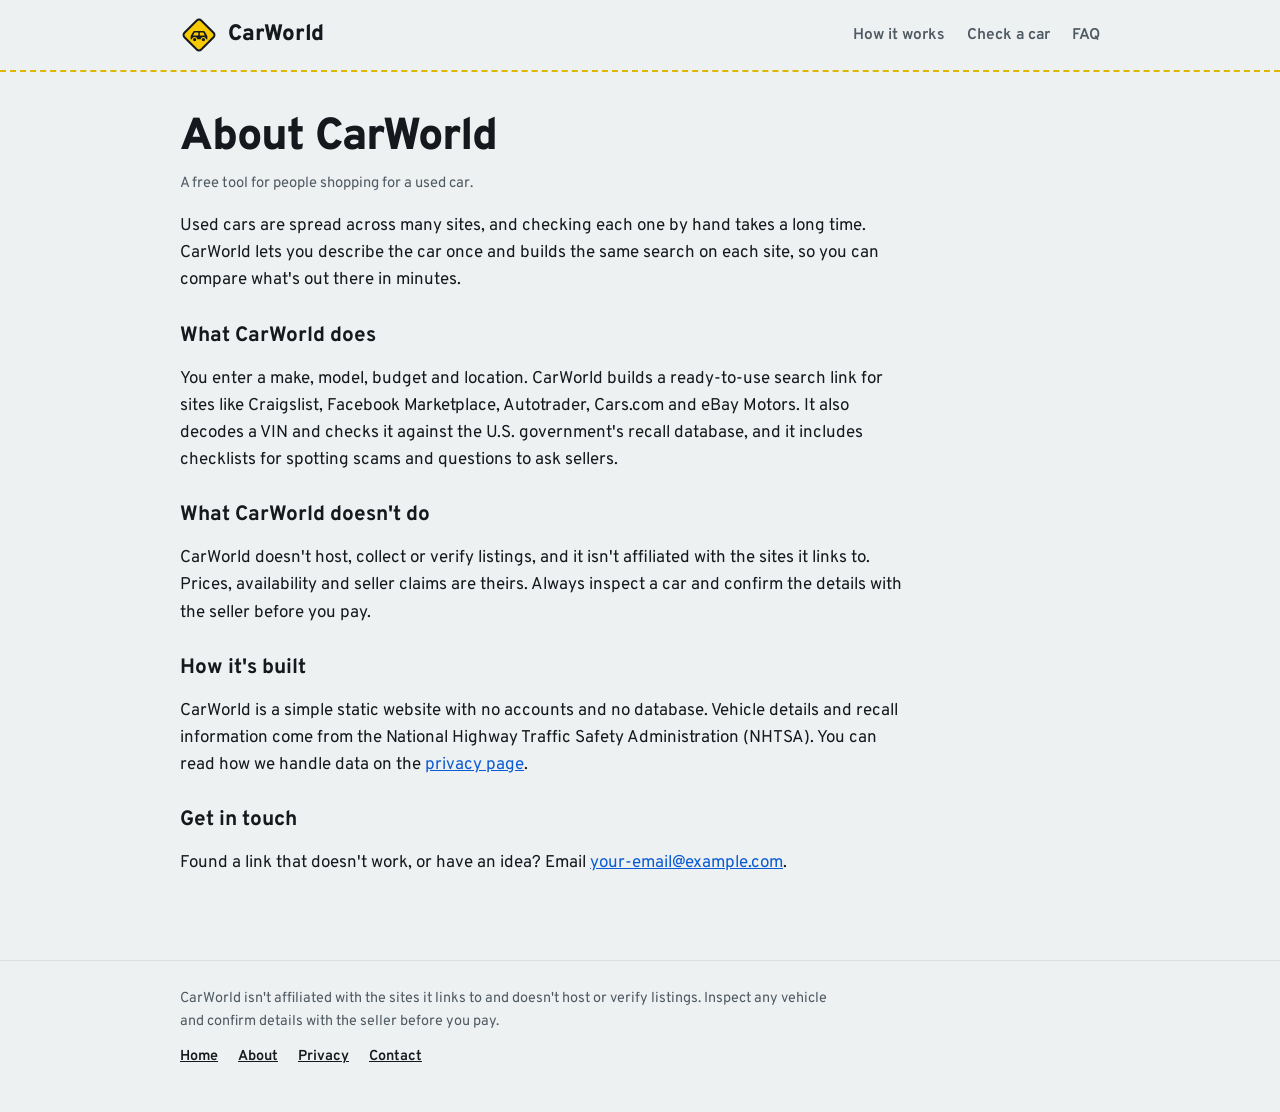
==== about.html @ ff6c43a3 "Add files via upload" ====
<!doctype html>
<html lang="en">
<head>
<meta charset="utf-8">
<meta name="viewport" content="width=device-width, initial-scale=1">
<title>About CarWorld</title>
<meta name="description" content="CarWorld is a free tool that builds the same used-car search on many sites at once, with a VIN decoder and recall check.">
<link rel="canonical" href="https://salahguend.github.io/CarWorld/about.html">
<link rel="icon" href="favicon.svg" type="image/svg+xml">
<link rel="preconnect" href="https://fonts.googleapis.com">
<link rel="preconnect" href="https://fonts.gstatic.com" crossorigin>
<link rel="stylesheet" href="https://fonts.googleapis.com/css2?family=Overpass:wght@400;600;700;800&display=swap">
<link rel="stylesheet" href="styles.css">
</head>
<body>
<header class="site-header">
  <div class="wrap">
    <a class="brand" href="./"><img src="favicon.svg" alt="" width="38" height="38">CarWorld</a>
    <nav class="nav" aria-label="Main">
      <a href="./#how">How it works</a>
      <a href="./#check">Check a car</a>
      <a href="./#faq">FAQ</a>
    </nav>
  </div>
</header>

<main class="wrap">
  <article class="prose">
    <h1>About CarWorld</h1>
    <p class="meta">A free tool for people shopping for a used car.</p>

    <p>Used cars are spread across many sites, and checking each one by hand takes a long time. CarWorld lets you describe the car once and builds the same search on each site, so you can compare what's out there in minutes.</p>

    <h2>What CarWorld does</h2>
    <p>You enter a make, model, budget and location. CarWorld builds a ready-to-use search link for sites like Craigslist, Facebook Marketplace, Autotrader, Cars.com and eBay Motors. It also decodes a VIN and checks it against the U.S. government's recall database, and it includes checklists for spotting scams and questions to ask sellers.</p>

    <h2>What CarWorld doesn't do</h2>
    <p>CarWorld doesn't host, collect or verify listings, and it isn't affiliated with the sites it links to. Prices, availability and seller claims are theirs. Always inspect a car and confirm the details with the seller before you pay.</p>

    <h2>How it's built</h2>
    <p>CarWorld is a simple static website with no accounts and no database. Vehicle details and recall information come from the National Highway Traffic Safety Administration (NHTSA). You can read how we handle data on the <a href="privacy.html">privacy page</a>.</p>

    <h2>Get in touch</h2>
    <p>Found a link that doesn't work, or have an idea? Email <a href="mailto:your-email@example.com">your-email@example.com</a>.</p>
  </article>
</main>

<footer class="site-footer">
  <div class="wrap">
    <p>CarWorld isn't affiliated with the sites it links to and doesn't host or verify listings. Inspect any vehicle and confirm details with the seller before you pay.</p>
    <div class="foot-links">
      <a href="./">Home</a>
      <a href="about.html">About</a>
      <a href="privacy.html">Privacy</a>
      <a href="mailto:your-email@example.com">Contact</a>
    </div>
  </div>
</footer>
</body>
</html>
---- styles.css ----
/* CarWorld shared styles */
:root{
  --paper:#eef1f2; --surface:#ffffff; --ink:#15181c; --muted:#4f5a63; --line:#d9dfe2; --field:#aeb8bf;
  --sign:#0b6a4a; --sign-soft:#c4e6d6;
  --caution:#f6c900; --caution-d:#dfb600;
  --link:#0b5bd3; --bad:#b3261e; --ok:#12703f;
  font-family:"Overpass",system-ui,-apple-system,"Segoe UI",Roboto,sans-serif;
}
@media (prefers-color-scheme:dark){
  :root{--paper:#101316; --surface:#181d21; --ink:#eceff1; --muted:#a2adb5; --line:#2a3237; --field:#4a565e; --link:#7db0ff; --bad:#ff8a80; --ok:#5fd394}
}
*{box-sizing:border-box}
html{scroll-behavior:smooth}
body{margin:0;background:var(--paper);color:var(--ink);font-size:17px;line-height:1.6}
a{color:var(--link)}
h1,h2,h3{line-height:1.15;margin:0}
.wrap{max-width:960px;margin:0 auto;padding:0 20px}
:focus-visible{outline:3px solid var(--link);outline-offset:2px}

/* header */
.site-header{border-bottom:2px dashed var(--caution-d)}
.site-header .wrap{display:flex;align-items:center;justify-content:space-between;gap:16px;flex-wrap:wrap;padding-top:16px;padding-bottom:16px}
.brand{display:flex;align-items:center;gap:10px;color:var(--ink);text-decoration:none;font-weight:800;font-size:1.4rem;letter-spacing:-.01em}
.brand img{width:38px;height:38px;display:block}
.nav{display:flex;gap:22px;flex-wrap:wrap}
.nav a{color:var(--muted);text-decoration:none;font-weight:600;font-size:.97rem}
.nav a:hover{color:var(--ink);text-decoration:underline}

/* intro */
.intro{padding:46px 0 26px}
.intro h1{font-size:clamp(2.1rem,5.6vw,3.5rem);font-weight:800;letter-spacing:-.02em;max-width:16ch}
.intro p{font-size:1.12rem;color:var(--muted);max-width:60ch;margin:16px 0 0}

/* form */
.panel{background:var(--surface);border:1px solid var(--line);border-radius:12px;padding:22px}
.group{display:grid;grid-template-columns:170px 1fr;gap:10px 24px;padding:18px 0;border-top:1px solid var(--line)}
.group:first-of-type{border-top:0;padding-top:0}
.group h3{font-size:1.05rem;font-weight:700}
.group .why{display:block;font-weight:400;font-size:.88rem;color:var(--muted);margin-top:2px}
.fields{display:grid;grid-template-columns:repeat(auto-fit,minmax(130px,1fr));gap:12px}
label{display:block;font-size:.88rem;font-weight:600;margin-bottom:4px}
input,select{width:100%;padding:11px 12px;border:1px solid var(--field);border-radius:8px;background:var(--surface);color:var(--ink);font:inherit}
input::placeholder{color:#7a858d}
.actions{display:flex;gap:10px;flex-wrap:wrap;padding-top:18px;border-top:1px solid var(--line)}
.btn{font:inherit;font-weight:700;cursor:pointer;border-radius:8px;border:2px solid var(--ink);padding:11px 20px;transition:background-color .15s}
.btn-primary{background:var(--caution);color:#15181c}
.btn-primary:hover{background:var(--caution-d)}
.btn-quiet{background:transparent;color:var(--ink)}
.btn-quiet:hover{background:rgba(127,127,127,.15)}
.hint{font-size:.9rem;color:var(--muted);margin:12px 0 0;max-width:70ch}

/* the sign */
.sign{background:var(--sign);color:#fff;border-radius:16px;padding:9px;margin:30px 0}
.sign-inner{border:3px solid #fff;border-radius:10px;padding:22px 24px 14px}
.sign h2{font-size:1.7rem;font-weight:800;letter-spacing:-.01em}
.sign-sub{color:var(--sign-soft);margin:6px 0 16px;min-height:1.6em}
.exits{display:grid;grid-template-columns:repeat(auto-fit,minmax(270px,1fr));column-gap:30px;list-style:none;margin:0;padding:0}
.exit{display:flex;align-items:center;justify-content:space-between;gap:14px;padding:13px 6px;color:#fff;text-decoration:none;border-top:1px solid rgba(255,255,255,.4);transition:background-color .15s}
.exit b{display:block;font-size:1.12rem;font-weight:700}
.exit small{display:block;color:var(--sign-soft);font-size:.88rem;line-height:1.35}
a.exit:hover{background:rgba(255,255,255,.14)}
a.exit:focus-visible{outline:3px solid var(--caution);outline-offset:-3px}
.exit.idle{opacity:.72}
.chev{width:11px;height:11px;border-top:3px solid #fff;border-right:3px solid #fff;transform:rotate(45deg);flex:none;margin-right:4px}
.sign-note{font-size:.9rem;color:var(--sign-soft);margin:6px 0 4px;border-top:1px solid rgba(255,255,255,.4);padding-top:12px}
.sign-note:empty{display:none}

/* saved */
.saved-row{display:flex;justify-content:space-between;gap:12px;padding:10px 0;border-top:1px solid var(--line)}
.saved-row:first-of-type{border-top:0}
.linkish{background:none;border:0;padding:0;font:inherit;color:var(--link);text-decoration:underline;cursor:pointer;text-align:left}

/* sections */
.block{padding:42px 0 6px}
.block>h2{font-size:1.7rem;font-weight:800;letter-spacing:-.01em;margin-bottom:6px}
.block>.lede{color:var(--muted);max-width:62ch;margin:0 0 22px}
.steps{display:grid;grid-template-columns:repeat(auto-fit,minmax(220px,1fr));gap:26px;margin-top:20px}
.step{border-top:4px solid var(--ink);padding-top:14px}
.step .n{display:inline-grid;place-items:center;width:30px;height:30px;border-radius:50%;background:var(--caution);color:#15181c;font-weight:800;margin-bottom:10px}
.step h3{font-size:1.15rem;margin-bottom:6px}
.step p{margin:0;color:var(--muted)}

/* tabs */
.tabs{display:flex;gap:4px;border-bottom:2px solid var(--line);margin-bottom:18px;flex-wrap:wrap}
.tabs button{background:none;border:0;border-bottom:4px solid transparent;margin-bottom:-2px;padding:10px 14px;font:inherit;font-weight:700;color:var(--muted);cursor:pointer}
.tabs button[aria-selected="true"]{color:var(--ink);border-bottom-color:var(--caution)}
.vin-row{display:flex;gap:10px;flex-wrap:wrap;margin-top:4px}
.vin-row input{flex:1;min-width:230px;font-family:ui-monospace,"SF Mono",Menlo,Consolas,monospace;letter-spacing:.06em;text-transform:uppercase}
table{border-collapse:collapse;width:100%;font-size:.97rem;margin-top:14px}
td{padding:8px 10px;border-top:1px solid var(--line);vertical-align:top}
td:first-child{color:var(--muted);width:34%}
.warn{color:var(--bad);font-weight:600}
.ok{color:var(--ok);font-weight:600}
ul.check{padding-left:22px;margin:8px 0 18px}
ul.check li{margin:6px 0}
.sub-h{font-weight:700;margin:0}

/* faq */
.faq{border-top:1px solid var(--line)}
.faq details{border-bottom:1px solid var(--line)}
.faq summary{cursor:pointer;list-style:none;padding:16px 36px 16px 0;font-weight:700;font-size:1.05rem;position:relative}
.faq summary::-webkit-details-marker{display:none}
.faq summary::after{content:"+";position:absolute;right:6px;top:12px;font-size:1.5rem;font-weight:400;color:var(--muted)}
.faq details[open] summary::after{content:"\2212"}
.faq details p{margin:0 0 16px;color:var(--muted);max-width:64ch}

/* footer */
.site-footer{margin-top:56px;border-top:1px solid var(--line);padding:26px 0 44px;font-size:.9rem;color:var(--muted)}
.site-footer p{max-width:72ch;margin:0 0 12px}
.foot-links{display:flex;gap:20px;flex-wrap:wrap;margin-top:6px}
.foot-links a{color:var(--ink);font-weight:600}

/* content pages */
.prose{padding:40px 0 10px;max-width:66ch}
.prose h1{font-size:clamp(2rem,5vw,2.8rem);font-weight:800;letter-spacing:-.02em;margin-bottom:8px}
.prose h2{font-size:1.3rem;font-weight:700;margin:30px 0 6px}
.prose p,.prose li{color:var(--ink)}
.prose .meta{color:var(--muted);font-size:.92rem;margin:0 0 18px}

[hidden]{display:none!important}

@media (max-width:680px){
  .group{grid-template-columns:1fr}
  .sign-inner{padding:18px 16px 10px}
  .panel{padding:16px}
}
@media (prefers-reduced-motion:reduce){
  *{transition:none!important}
  html{scroll-behavior:auto}
}
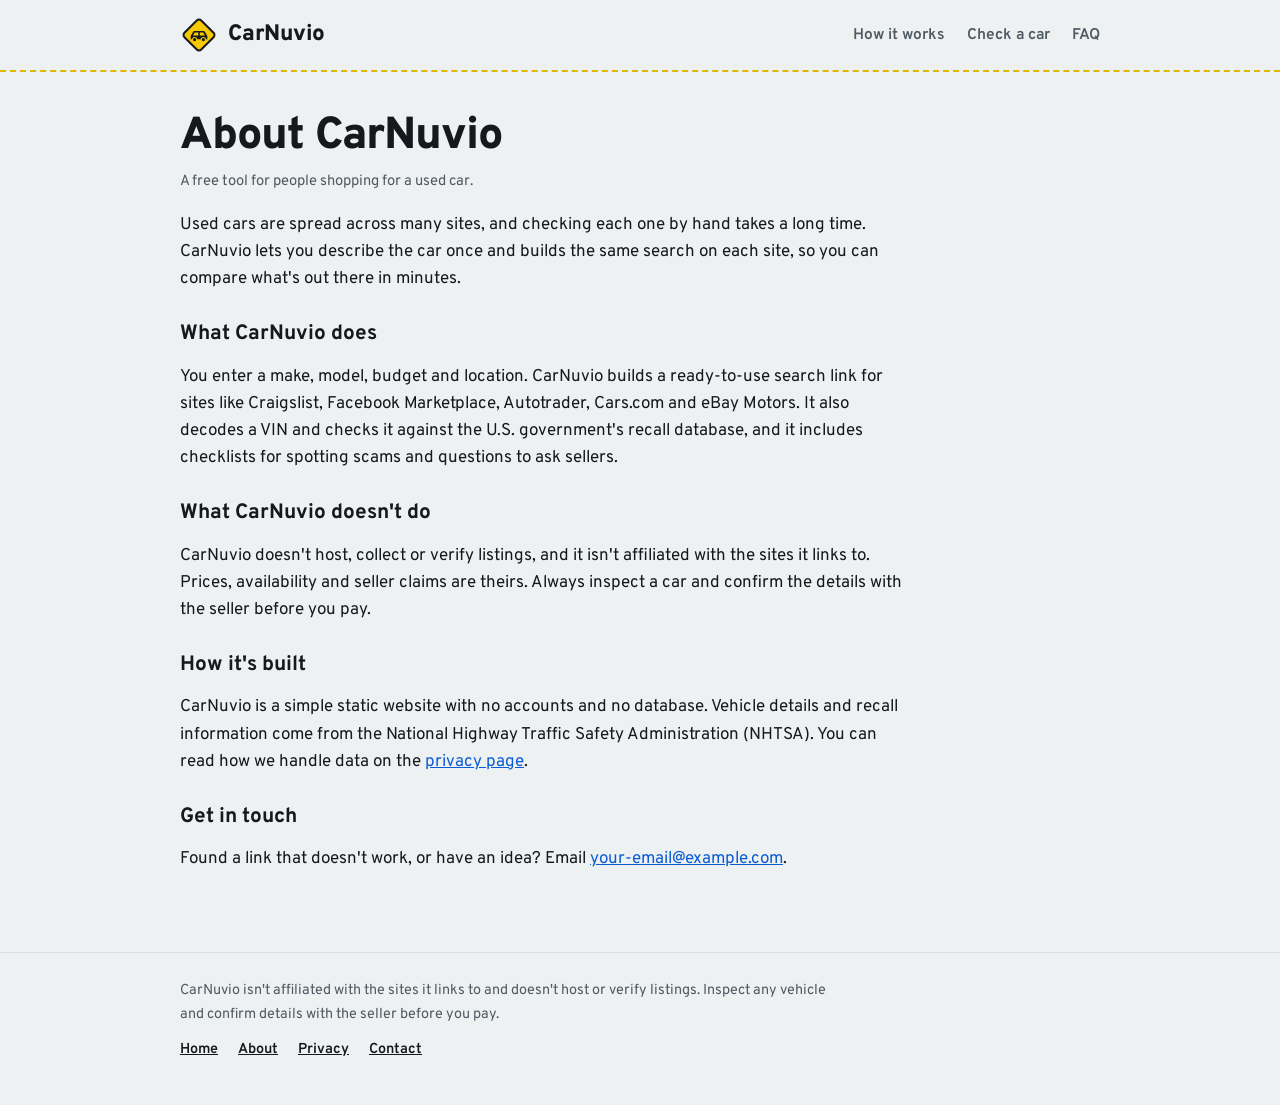
==== commit e3d675c6: "Add files via upload" ====
--- a/about.html
+++ b/about.html
@@ -3,9 +3,9 @@
 <head>
 <meta charset="utf-8">
 <meta name="viewport" content="width=device-width, initial-scale=1">
-<title>About CarWorld</title>
-<meta name="description" content="CarWorld is a free tool that builds the same used-car search on many sites at once, with a VIN decoder and recall check.">
-<link rel="canonical" href="https://salahguend.github.io/CarWorld/about.html">
+<title>About CarNuvio</title>
+<meta name="description" content="CarNuvio is a free tool that builds the same used-car search on many sites at once, with a VIN decoder and recall check.">
+<link rel="canonical" href="https://salahguend.github.io/CarNuvio/about.html">
 <link rel="icon" href="favicon.svg" type="image/svg+xml">
 <link rel="preconnect" href="https://fonts.googleapis.com">
 <link rel="preconnect" href="https://fonts.gstatic.com" crossorigin>
@@ -15,7 +15,7 @@
 <body>
 <header class="site-header">
   <div class="wrap">
-    <a class="brand" href="./"><img src="favicon.svg" alt="" width="38" height="38">CarWorld</a>
+    <a class="brand" href="./"><img src="favicon.svg" alt="" width="38" height="38">CarNuvio</a>
     <nav class="nav" aria-label="Main">
       <a href="./#how">How it works</a>
       <a href="./#check">Check a car</a>
@@ -26,19 +26,19 @@
 
 <main class="wrap">
   <article class="prose">
-    <h1>About CarWorld</h1>
+    <h1>About CarNuvio</h1>
     <p class="meta">A free tool for people shopping for a used car.</p>
 
-    <p>Used cars are spread across many sites, and checking each one by hand takes a long time. CarWorld lets you describe the car once and builds the same search on each site, so you can compare what's out there in minutes.</p>
+    <p>Used cars are spread across many sites, and checking each one by hand takes a long time. CarNuvio lets you describe the car once and builds the same search on each site, so you can compare what's out there in minutes.</p>
 
-    <h2>What CarWorld does</h2>
-    <p>You enter a make, model, budget and location. CarWorld builds a ready-to-use search link for sites like Craigslist, Facebook Marketplace, Autotrader, Cars.com and eBay Motors. It also decodes a VIN and checks it against the U.S. government's recall database, and it includes checklists for spotting scams and questions to ask sellers.</p>
+    <h2>What CarNuvio does</h2>
+    <p>You enter a make, model, budget and location. CarNuvio builds a ready-to-use search link for sites like Craigslist, Facebook Marketplace, Autotrader, Cars.com and eBay Motors. It also decodes a VIN and checks it against the U.S. government's recall database, and it includes checklists for spotting scams and questions to ask sellers.</p>
 
-    <h2>What CarWorld doesn't do</h2>
-    <p>CarWorld doesn't host, collect or verify listings, and it isn't affiliated with the sites it links to. Prices, availability and seller claims are theirs. Always inspect a car and confirm the details with the seller before you pay.</p>
+    <h2>What CarNuvio doesn't do</h2>
+    <p>CarNuvio doesn't host, collect or verify listings, and it isn't affiliated with the sites it links to. Prices, availability and seller claims are theirs. Always inspect a car and confirm the details with the seller before you pay.</p>
 
     <h2>How it's built</h2>
-    <p>CarWorld is a simple static website with no accounts and no database. Vehicle details and recall information come from the National Highway Traffic Safety Administration (NHTSA). You can read how we handle data on the <a href="privacy.html">privacy page</a>.</p>
+    <p>CarNuvio is a simple static website with no accounts and no database. Vehicle details and recall information come from the National Highway Traffic Safety Administration (NHTSA). You can read how we handle data on the <a href="privacy.html">privacy page</a>.</p>
 
     <h2>Get in touch</h2>
     <p>Found a link that doesn't work, or have an idea? Email <a href="mailto:your-email@example.com">your-email@example.com</a>.</p>
@@ -47,7 +47,7 @@
 
 <footer class="site-footer">
   <div class="wrap">
-    <p>CarWorld isn't affiliated with the sites it links to and doesn't host or verify listings. Inspect any vehicle and confirm details with the seller before you pay.</p>
+    <p>CarNuvio isn't affiliated with the sites it links to and doesn't host or verify listings. Inspect any vehicle and confirm details with the seller before you pay.</p>
     <div class="foot-links">
       <a href="./">Home</a>
       <a href="about.html">About</a>
--- a/styles.css
+++ b/styles.css
@@ -1,4 +1,4 @@
-/* CarWorld shared styles */
+/* CarNuvio shared styles */
 :root{
   --paper:#eef1f2; --surface:#ffffff; --ink:#15181c; --muted:#4f5a63; --line:#d9dfe2; --field:#aeb8bf;
   --sign:#0b6a4a; --sign-soft:#c4e6d6;
@@ -13,7 +13,7 @@
 html{scroll-behavior:smooth}
 body{margin:0;background:var(--paper);color:var(--ink);font-size:17px;line-height:1.6}
 a{color:var(--link)}
-h1,h2,h3{line-height:1.15;margin:0}
+h1,h2,h3{line-height:1.12;margin:0}
 .wrap{max-width:960px;margin:0 auto;padding:0 20px}
 :focus-visible{outline:3px solid var(--link);outline-offset:2px}
 
@@ -27,22 +27,30 @@
 .nav a:hover{color:var(--ink);text-decoration:underline}
 
 /* intro */
-.intro{padding:46px 0 26px}
-.intro h1{font-size:clamp(2.1rem,5.6vw,3.5rem);font-weight:800;letter-spacing:-.02em;max-width:16ch}
-.intro p{font-size:1.12rem;color:var(--muted);max-width:60ch;margin:16px 0 0}
+.intro{padding:56px 0 30px}
+.intro h1{font-size:clamp(2.4rem,6.6vw,4.1rem);font-weight:800;letter-spacing:-.025em;max-width:15ch}
+.intro p{font-size:1.15rem;color:var(--muted);max-width:56ch;margin:18px 0 0}
 
 /* form */
-.panel{background:var(--surface);border:1px solid var(--line);border-radius:12px;padding:22px}
-.group{display:grid;grid-template-columns:170px 1fr;gap:10px 24px;padding:18px 0;border-top:1px solid var(--line)}
-.group:first-of-type{border-top:0;padding-top:0}
-.group h3{font-size:1.05rem;font-weight:700}
-.group .why{display:block;font-weight:400;font-size:.88rem;color:var(--muted);margin-top:2px}
-.fields{display:grid;grid-template-columns:repeat(auto-fit,minmax(130px,1fr));gap:12px}
-label{display:block;font-size:.88rem;font-weight:600;margin-bottom:4px}
-input,select{width:100%;padding:11px 12px;border:1px solid var(--field);border-radius:8px;background:var(--surface);color:var(--ink);font:inherit}
+.panel{background:var(--surface);border:1px solid var(--line);border-radius:14px;padding:24px}
+.quick{display:flex;align-items:center;gap:12px 14px;flex-wrap:wrap;margin-bottom:22px}
+.quick-label{font-weight:700;font-size:.95rem}
+.chips{display:flex;gap:8px;flex-wrap:wrap}
+.chip{font:inherit;font-weight:600;font-size:.95rem;min-height:44px;padding:8px 16px;border-radius:999px;border:1.5px solid var(--field);background:var(--surface);color:var(--ink);cursor:pointer;transition:background-color .15s,border-color .15s}
+.chip:hover{border-color:var(--ink)}
+.chip[aria-pressed="true"]{background:var(--ink);color:var(--paper);border-color:var(--ink)}
+.fields{display:grid;grid-template-columns:repeat(auto-fit,minmax(150px,1fr));gap:14px}
+label{display:block;font-size:.9rem;font-weight:600;margin-bottom:5px}
+input,select{width:100%;min-height:50px;padding:12px 13px;border:1px solid var(--field);border-radius:10px;background:var(--surface);color:var(--ink);font:inherit}
 input::placeholder{color:#7a858d}
-.actions{display:flex;gap:10px;flex-wrap:wrap;padding-top:18px;border-top:1px solid var(--line)}
-.btn{font:inherit;font-weight:700;cursor:pointer;border-radius:8px;border:2px solid var(--ink);padding:11px 20px;transition:background-color .15s}
+.more{margin-top:6px;border-top:1px solid var(--line)}
+.more summary{cursor:pointer;list-style:none;padding:16px 28px 16px 0;font-weight:700;position:relative}
+.more summary::-webkit-details-marker{display:none}
+.more summary::after{content:"+";position:absolute;right:4px;top:10px;font-size:1.5rem;font-weight:400;color:var(--muted)}
+.more[open] summary::after{content:"\2212"}
+.more .fields{padding-bottom:6px}
+.actions{display:flex;gap:10px;flex-wrap:wrap;padding-top:20px;margin-top:10px;border-top:1px solid var(--line)}
+.btn{font:inherit;font-weight:700;cursor:pointer;border-radius:10px;border:2px solid var(--ink);min-height:50px;padding:10px 22px;transition:background-color .15s}
 .btn-primary{background:var(--caution);color:#15181c}
 .btn-primary:hover{background:var(--caution-d)}
 .btn-quiet{background:transparent;color:var(--ink)}
@@ -51,11 +59,11 @@
 
 /* the sign */
 .sign{background:var(--sign);color:#fff;border-radius:16px;padding:9px;margin:30px 0}
-.sign-inner{border:3px solid #fff;border-radius:10px;padding:22px 24px 14px}
-.sign h2{font-size:1.7rem;font-weight:800;letter-spacing:-.01em}
+.sign-inner{border:3px solid #fff;border-radius:10px;padding:24px 26px 14px}
+.sign h2{font-size:1.8rem;font-weight:800;letter-spacing:-.01em}
 .sign-sub{color:var(--sign-soft);margin:6px 0 16px;min-height:1.6em}
 .exits{display:grid;grid-template-columns:repeat(auto-fit,minmax(270px,1fr));column-gap:30px;list-style:none;margin:0;padding:0}
-.exit{display:flex;align-items:center;justify-content:space-between;gap:14px;padding:13px 6px;color:#fff;text-decoration:none;border-top:1px solid rgba(255,255,255,.4);transition:background-color .15s}
+.exit{display:flex;align-items:center;justify-content:space-between;gap:14px;padding:14px 6px;color:#fff;text-decoration:none;border-top:1px solid rgba(255,255,255,.4);transition:background-color .15s}
 .exit b{display:block;font-size:1.12rem;font-weight:700}
 .exit small{display:block;color:var(--sign-soft);font-size:.88rem;line-height:1.35}
 a.exit:hover{background:rgba(255,255,255,.14)}
@@ -71,18 +79,16 @@
 .linkish{background:none;border:0;padding:0;font:inherit;color:var(--link);text-decoration:underline;cursor:pointer;text-align:left}
 
 /* sections */
-.block{padding:42px 0 6px}
-.block>h2{font-size:1.7rem;font-weight:800;letter-spacing:-.01em;margin-bottom:6px}
-.block>.lede{color:var(--muted);max-width:62ch;margin:0 0 22px}
-.steps{display:grid;grid-template-columns:repeat(auto-fit,minmax(220px,1fr));gap:26px;margin-top:20px}
-.step{border-top:4px solid var(--ink);padding-top:14px}
-.step .n{display:inline-grid;place-items:center;width:30px;height:30px;border-radius:50%;background:var(--caution);color:#15181c;font-weight:800;margin-bottom:10px}
-.step h3{font-size:1.15rem;margin-bottom:6px}
-.step p{margin:0;color:var(--muted)}
+.block{padding:36px 0 4px}
+.block>h2{font-size:1.5rem;font-weight:800;letter-spacing:-.01em;margin-bottom:8px}
+.block>.lede{color:var(--muted);max-width:62ch;margin:0 0 20px}
+.flow{list-style:none;margin:14px 0 0;padding:0;display:grid;grid-template-columns:repeat(auto-fit,minmax(230px,1fr));gap:14px 24px}
+.flow li{display:flex;align-items:center;gap:12px;font-weight:600}
+.flow .n{display:inline-grid;place-items:center;flex:none;width:32px;height:32px;border-radius:50%;background:var(--caution);color:#15181c;font-weight:800}
 
 /* tabs */
 .tabs{display:flex;gap:4px;border-bottom:2px solid var(--line);margin-bottom:18px;flex-wrap:wrap}
-.tabs button{background:none;border:0;border-bottom:4px solid transparent;margin-bottom:-2px;padding:10px 14px;font:inherit;font-weight:700;color:var(--muted);cursor:pointer}
+.tabs button{background:none;border:0;border-bottom:4px solid transparent;margin-bottom:-2px;padding:12px 14px;min-height:48px;font:inherit;font-weight:700;color:var(--muted);cursor:pointer}
 .tabs button[aria-selected="true"]{color:var(--ink);border-bottom-color:var(--caution)}
 .vin-row{display:flex;gap:10px;flex-wrap:wrap;margin-top:4px}
 .vin-row input{flex:1;min-width:230px;font-family:ui-monospace,"SF Mono",Menlo,Consolas,monospace;letter-spacing:.06em;text-transform:uppercase}
@@ -105,7 +111,7 @@
 .faq details p{margin:0 0 16px;color:var(--muted);max-width:64ch}
 
 /* footer */
-.site-footer{margin-top:56px;border-top:1px solid var(--line);padding:26px 0 44px;font-size:.9rem;color:var(--muted)}
+.site-footer{margin-top:52px;border-top:1px solid var(--line);padding:26px 0 44px;font-size:.9rem;color:var(--muted)}
 .site-footer p{max-width:72ch;margin:0 0 12px}
 .foot-links{display:flex;gap:20px;flex-wrap:wrap;margin-top:6px}
 .foot-links a{color:var(--ink);font-weight:600}
@@ -120,9 +126,10 @@
 [hidden]{display:none!important}
 
 @media (max-width:680px){
-  .group{grid-template-columns:1fr}
+  .intro{padding:38px 0 24px}
   .sign-inner{padding:18px 16px 10px}
-  .panel{padding:16px}
+  .panel{padding:18px}
+  .actions .btn{flex:1 1 100%}
 }
 @media (prefers-reduced-motion:reduce){
   *{transition:none!important}
